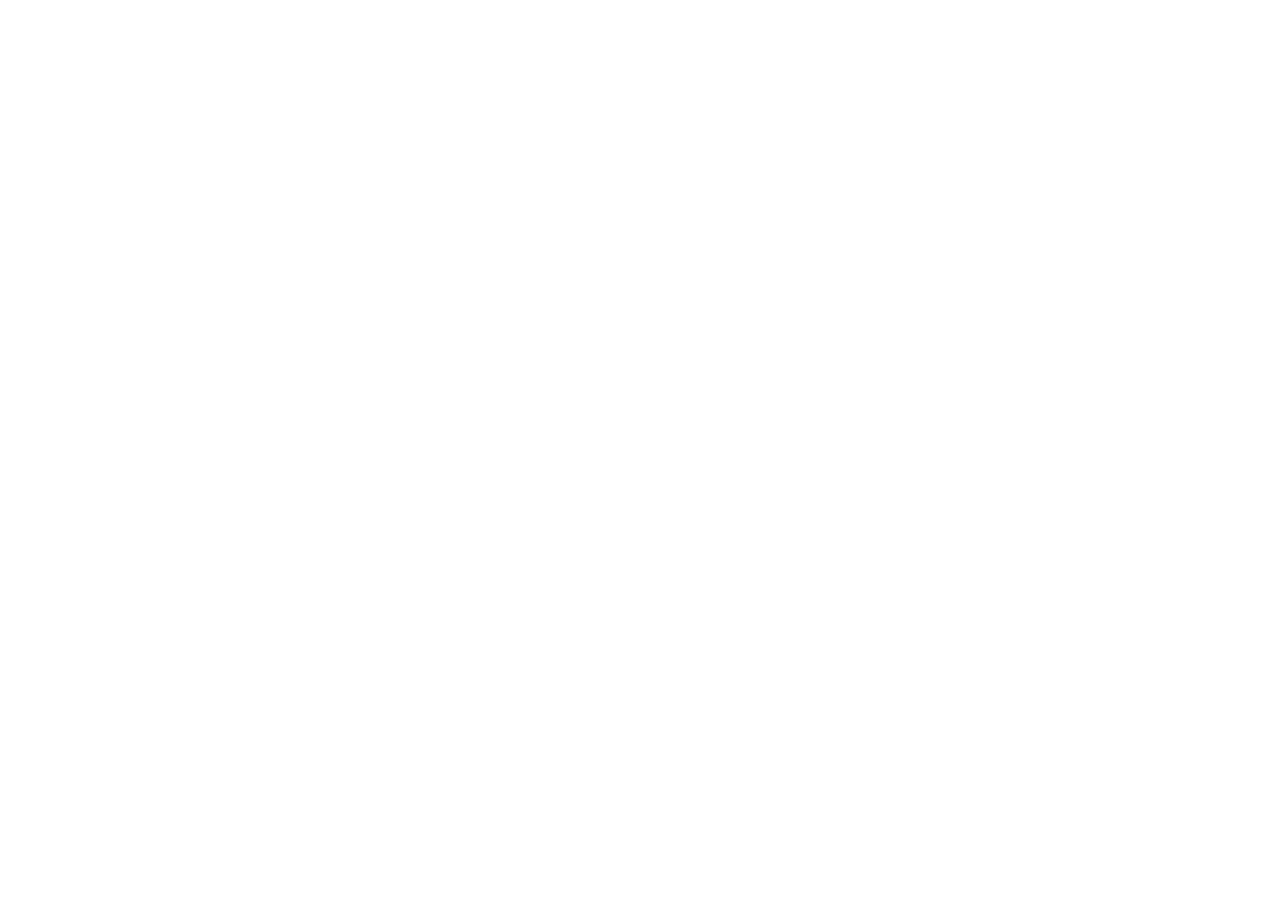
==== login.html @ f293b777 "init project" ====
<!DOCTYPE html>
<html lang="en">

<head>
    <meta charset="UTF-8">
    <meta name="viewport" content="width=device-width, initial-scale=1.0">
    <title>Document</title>
</head>

<body>

</body>

</html>
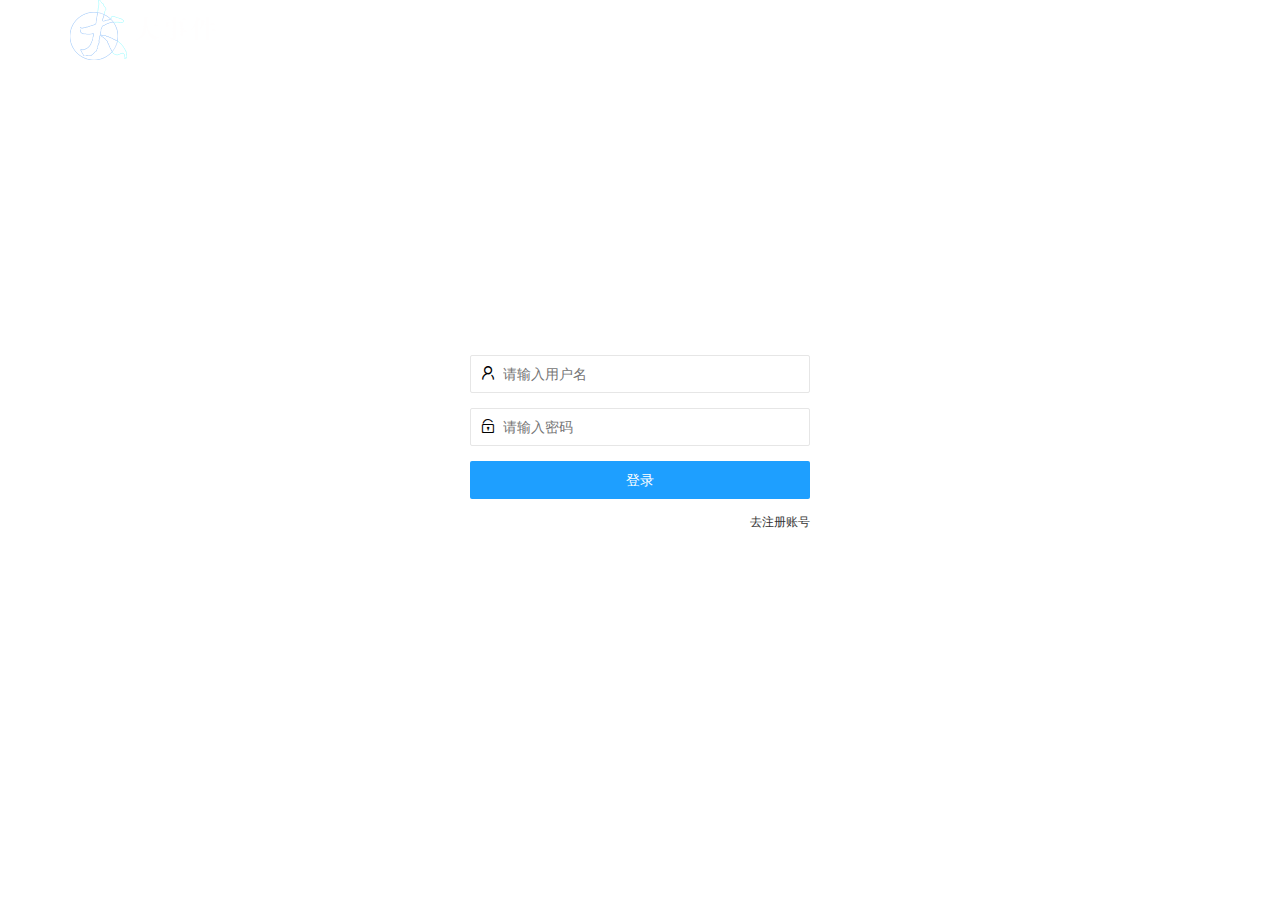
==== commit efbb33ac: "add files" ====
--- a/login.html
+++ b/login.html
@@ -4,11 +4,81 @@
 <head>
     <meta charset="UTF-8">
     <meta name="viewport" content="width=device-width, initial-scale=1.0">
-    <title>Document</title>
+    <title>大事件登陆注册</title>
+    <!-- 导入LayUI 的样式 -->
+    <link rel="stylesheet" href="assets/lib/layui/css/layui.css">
+    <!-- 导入自己的样式 -->
+    <link rel="stylesheet" href="assets/css/login.css">
 </head>
 
 <body>
-
+    <!-- 头部的logo区域 -->
+    <div class="layui-main">
+        <img src="./assets/images/logo.png">
+    </div>
+    <!-- 登录注册的区域 -->
+    <div class="loginAndRegBox">
+        <div class="title-box"></div>
+        <!-- 登陆的div -->
+        <div class="login-box">
+            <!-- 登陆的表单 -->
+            <form class="layui-form" action="">
+                <!-- 用户名 -->
+                <div class="layui-form-item">
+                    <i class="layui-icon layui-icon-username"></i>
+                    <input type="text" name="username" required lay-verify="required" placeholder="请输入用户名" autocomplete="off" class="layui-input">
+                </div>
+                <!-- 密码 -->
+                <div class="layui-form-item">
+                    <i class="layui-icon layui-icon-password"></i>
+                    <input type="password" name="password" required lay-verify="required|pwd" placeholder="请输入密码" autocomplete="off" class="layui-input">
+                </div>
+                <!-- 登录按钮 -->
+                <div class="layui-form-item">
+                    <!-- 注意：提交按钮和普通按钮的区别就是提交按钮多一个lay-submit属性 -->
+                    <button class="layui-btn layui-btn-fluid layui-btn-normal" lay-submit>登录</button>
+                </div>
+                <div class="layui-form-item links">
+                    <a href="javascript:;" id="link_reg">去注册账号</a>
+                </div>
+            </form>
+        </div>
+        <!-- 注册的div -->
+        <div class="reg-box">
+            <!-- 注册的表单 -->
+            <form class="layui-form" id="form_reg">
+                <!-- 用户名 -->
+                <div class="layui-form-item">
+                    <i class="layui-icon layui-icon-username"></i>
+                    <input type="text" name="username" required lay-verify="required" placeholder="请输入用户名" autocomplete="off" class="layui-input">
+                </div>
+                <!-- 密码 -->
+                <div class="layui-form-item">
+                    <i class="layui-icon layui-icon-password"></i>
+                    <input type="password" name="password" required lay-verify="required|pwd" placeholder="请输入密码" autocomplete="off" class="layui-input">
+                </div>
+                <!-- 确认密码 -->
+                <div class="layui-form-item">
+                    <i class="layui-icon layui-icon-password"></i>
+                    <input type="password" name="password" required lay-verify="required|pwd|repwd" placeholder="再次确认密码" autocomplete="off" class="layui-input">
+                </div>
+                <!-- 登录按钮 -->
+                <div class="layui-form-item">
+                    <!-- 注意：提交按钮和普通按钮的区别就是提交按钮多一个lay-submit属性 -->
+                    <button class="layui-btn layui-btn-fluid layui-btn-normal" lay-submit>注册</button>
+                </div>
+                <div class="layui-form-item links">
+                    <a href="javascript:;" id="link_login">去登录</a>
+                </div>
+            </form>
+        </div>
+    </div>
+    <!-- 导入LayUI的JS文件 -->
+    <script src="./assets/lib/layui/layui.all.js"></script>
+    <!-- 导入jquery -->
+    <script src="./assets/lib/jquery.js"></script>
+    <!-- 导入自己的js脚本 -->
+    <script src="./assets/js/login.js"></script>
 </body>
 
 </html>--- a/assets/lib/layui/css/layui.css
+++ b/assets/lib/layui/css/layui.css
@@ -0,0 +1,2 @@
+/** layui-v2.5.5 MIT License By https://www.layui.com */
+ .layui-inline,img{display:inline-block;vertical-align:middle}h1,h2,h3,h4,h5,h6{font-weight:400}.layui-edge,.layui-header,.layui-inline,.layui-main{position:relative}.layui-body,.layui-edge,.layui-elip{overflow:hidden}.layui-btn,.layui-edge,.layui-inline,img{vertical-align:middle}.layui-btn,.layui-disabled,.layui-icon,.layui-unselect{-moz-user-select:none;-webkit-user-select:none;-ms-user-select:none}.layui-elip,.layui-form-checkbox span,.layui-form-pane .layui-form-label{text-overflow:ellipsis;white-space:nowrap}.layui-breadcrumb,.layui-tree-btnGroup{visibility:hidden}blockquote,body,button,dd,div,dl,dt,form,h1,h2,h3,h4,h5,h6,input,li,ol,p,pre,td,textarea,th,ul{margin:0;padding:0;-webkit-tap-highlight-color:rgba(0,0,0,0)}a:active,a:hover{outline:0}img{border:none}li{list-style:none}table{border-collapse:collapse;border-spacing:0}h4,h5,h6{font-size:100%}button,input,optgroup,option,select,textarea{font-family:inherit;font-size:inherit;font-style:inherit;font-weight:inherit;outline:0}pre{white-space:pre-wrap;white-space:-moz-pre-wrap;white-space:-pre-wrap;white-space:-o-pre-wrap;word-wrap:break-word}body{line-height:24px;font:14px Helvetica Neue,Helvetica,PingFang SC,Tahoma,Arial,sans-serif}hr{height:1px;margin:10px 0;border:0;clear:both}a{color:#333;text-decoration:none}a:hover{color:#777}a cite{font-style:normal;*cursor:pointer}.layui-border-box,.layui-border-box *{box-sizing:border-box}.layui-box,.layui-box *{box-sizing:content-box}.layui-clear{clear:both;*zoom:1}.layui-clear:after{content:'\20';clear:both;*zoom:1;display:block;height:0}.layui-inline{*display:inline;*zoom:1}.layui-edge{display:inline-block;width:0;height:0;border-width:6px;border-style:dashed;border-color:transparent}.layui-edge-top{top:-4px;border-bottom-color:#999;border-bottom-style:solid}.layui-edge-right{border-left-color:#999;border-left-style:solid}.layui-edge-bottom{top:2px;border-top-color:#999;border-top-style:solid}.layui-edge-left{border-right-color:#999;border-right-style:solid}.layui-disabled,.layui-disabled:hover{color:#d2d2d2!important;cursor:not-allowed!important}.layui-circle{border-radius:100%}.layui-show{display:block!important}.layui-hide{display:none!important}@font-face{font-family:layui-icon;src:url(../font/iconfont.eot?v=250);src:url(../font/iconfont.eot?v=250#iefix) format('embedded-opentype'),url(../font/iconfont.woff2?v=250) format('woff2'),url(../font/iconfont.woff?v=250) format('woff'),url(../font/iconfont.ttf?v=250) format('truetype'),url(../font/iconfont.svg?v=250#layui-icon) format('svg')}.layui-icon{font-family:layui-icon!important;font-size:16px;font-style:normal;-webkit-font-smoothing:antialiased;-moz-osx-font-smoothing:grayscale}.layui-icon-reply-fill:before{content:"\e611"}.layui-icon-set-fill:before{content:"\e614"}.layui-icon-menu-fill:before{content:"\e60f"}.layui-icon-search:before{content:"\e615"}.layui-icon-share:before{content:"\e641"}.layui-icon-set-sm:before{content:"\e620"}.layui-icon-engine:before{content:"\e628"}.layui-icon-close:before{content:"\1006"}.layui-icon-close-fill:before{content:"\1007"}.layui-icon-chart-screen:before{content:"\e629"}.layui-icon-star:before{content:"\e600"}.layui-icon-circle-dot:before{content:"\e617"}.layui-icon-chat:before{content:"\e606"}.layui-icon-release:before{content:"\e609"}.layui-icon-list:before{content:"\e60a"}.layui-icon-chart:before{content:"\e62c"}.layui-icon-ok-circle:before{content:"\1005"}.layui-icon-layim-theme:before{content:"\e61b"}.layui-icon-table:before{content:"\e62d"}.layui-icon-right:before{content:"\e602"}.layui-icon-left:before{content:"\e603"}.layui-icon-cart-simple:before{content:"\e698"}.layui-icon-face-cry:before{content:"\e69c"}.layui-icon-face-smile:before{content:"\e6af"}.layui-icon-survey:before{content:"\e6b2"}.layui-icon-tree:before{content:"\e62e"}.layui-icon-upload-circle:before{content:"\e62f"}.layui-icon-add-circle:before{content:"\e61f"}.layui-icon-download-circle:before{content:"\e601"}.layui-icon-templeate-1:before{content:"\e630"}.layui-icon-util:before{content:"\e631"}.layui-icon-face-surprised:before{content:"\e664"}.layui-icon-edit:before{content:"\e642"}.layui-icon-speaker:before{content:"\e645"}.layui-icon-down:before{content:"\e61a"}.layui-icon-file:before{content:"\e621"}.layui-icon-layouts:before{content:"\e632"}.layui-icon-rate-half:before{content:"\e6c9"}.layui-icon-add-circle-fine:before{content:"\e608"}.layui-icon-prev-circle:before{content:"\e633"}.layui-icon-read:before{content:"\e705"}.layui-icon-404:before{content:"\e61c"}.layui-icon-carousel:before{content:"\e634"}.layui-icon-help:before{content:"\e607"}.layui-icon-code-circle:before{content:"\e635"}.layui-icon-water:before{content:"\e636"}.layui-icon-username:before{content:"\e66f"}.layui-icon-find-fill:before{content:"\e670"}.layui-icon-about:before{content:"\e60b"}.layui-icon-location:before{content:"\e715"}.layui-icon-up:before{content:"\e619"}.layui-icon-pause:before{content:"\e651"}.layui-icon-date:before{content:"\e637"}.layui-icon-layim-uploadfile:before{content:"\e61d"}.layui-icon-delete:before{content:"\e640"}.layui-icon-play:before{content:"\e652"}.layui-icon-top:before{content:"\e604"}.layui-icon-friends:before{content:"\e612"}.layui-icon-refresh-3:before{content:"\e9aa"}.layui-icon-ok:before{content:"\e605"}.layui-icon-layer:before{content:"\e638"}.layui-icon-face-smile-fine:before{content:"\e60c"}.layui-icon-dollar:before{content:"\e659"}.layui-icon-group:before{content:"\e613"}.layui-icon-layim-download:before{content:"\e61e"}.layui-icon-picture-fine:before{content:"\e60d"}.layui-icon-link:before{content:"\e64c"}.layui-icon-diamond:before{content:"\e735"}.layui-icon-log:before{content:"\e60e"}.layui-icon-rate-solid:before{content:"\e67a"}.layui-icon-fonts-del:before{content:"\e64f"}.layui-icon-unlink:before{content:"\e64d"}.layui-icon-fonts-clear:before{content:"\e639"}.layui-icon-triangle-r:before{content:"\e623"}.layui-icon-circle:before{content:"\e63f"}.layui-icon-radio:before{content:"\e643"}.layui-icon-align-center:before{content:"\e647"}.layui-icon-align-right:before{content:"\e648"}.layui-icon-align-left:before{content:"\e649"}.layui-icon-loading-1:before{content:"\e63e"}.layui-icon-return:before{content:"\e65c"}.layui-icon-fonts-strong:before{content:"\e62b"}.layui-icon-upload:before{content:"\e67c"}.layui-icon-dialogue:before{content:"\e63a"}.layui-icon-video:before{content:"\e6ed"}.layui-icon-headset:before{content:"\e6fc"}.layui-icon-cellphone-fine:before{content:"\e63b"}.layui-icon-add-1:before{content:"\e654"}.layui-icon-face-smile-b:before{content:"\e650"}.layui-icon-fonts-html:before{content:"\e64b"}.layui-icon-form:before{content:"\e63c"}.layui-icon-cart:before{content:"\e657"}.layui-icon-camera-fill:before{content:"\e65d"}.layui-icon-tabs:before{content:"\e62a"}.layui-icon-fonts-code:before{content:"\e64e"}.layui-icon-fire:before{content:"\e756"}.layui-icon-set:before{content:"\e716"}.layui-icon-fonts-u:before{content:"\e646"}.layui-icon-triangle-d:before{content:"\e625"}.layui-icon-tips:before{content:"\e702"}.layui-icon-picture:before{content:"\e64a"}.layui-icon-more-vertical:before{content:"\e671"}.layui-icon-flag:before{content:"\e66c"}.layui-icon-loading:before{content:"\e63d"}.layui-icon-fonts-i:before{content:"\e644"}.layui-icon-refresh-1:before{content:"\e666"}.layui-icon-rmb:before{content:"\e65e"}.layui-icon-home:before{content:"\e68e"}.layui-icon-user:before{content:"\e770"}.layui-icon-notice:before{content:"\e667"}.layui-icon-login-weibo:before{content:"\e675"}.layui-icon-voice:before{content:"\e688"}.layui-icon-upload-drag:before{content:"\e681"}.layui-icon-login-qq:before{content:"\e676"}.layui-icon-snowflake:before{content:"\e6b1"}.layui-icon-file-b:before{content:"\e655"}.layui-icon-template:before{content:"\e663"}.layui-icon-auz:before{content:"\e672"}.layui-icon-console:before{content:"\e665"}.layui-icon-app:before{content:"\e653"}.layui-icon-prev:before{content:"\e65a"}.layui-icon-website:before{content:"\e7ae"}.layui-icon-next:before{content:"\e65b"}.layui-icon-component:before{content:"\e857"}.layui-icon-more:before{content:"\e65f"}.layui-icon-login-wechat:before{content:"\e677"}.layui-icon-shrink-right:before{content:"\e668"}.layui-icon-spread-left:before{content:"\e66b"}.layui-icon-camera:before{content:"\e660"}.layui-icon-note:before{content:"\e66e"}.layui-icon-refresh:before{content:"\e669"}.layui-icon-female:before{content:"\e661"}.layui-icon-male:before{content:"\e662"}.layui-icon-password:before{content:"\e673"}.layui-icon-senior:before{content:"\e674"}.layui-icon-theme:before{content:"\e66a"}.layui-icon-tread:before{content:"\e6c5"}.layui-icon-praise:before{content:"\e6c6"}.layui-icon-star-fill:before{content:"\e658"}.layui-icon-rate:before{content:"\e67b"}.layui-icon-template-1:before{content:"\e656"}.layui-icon-vercode:before{content:"\e679"}.layui-icon-cellphone:before{content:"\e678"}.layui-icon-screen-full:before{content:"\e622"}.layui-icon-screen-restore:before{content:"\e758"}.layui-icon-cols:before{content:"\e610"}.layui-icon-export:before{content:"\e67d"}.layui-icon-print:before{content:"\e66d"}.layui-icon-slider:before{content:"\e714"}.layui-icon-addition:before{content:"\e624"}.layui-icon-subtraction:before{content:"\e67e"}.layui-icon-service:before{content:"\e626"}.layui-icon-transfer:before{content:"\e691"}.layui-main{width:1140px;margin:0 auto}.layui-header{z-index:1000;height:60px}.layui-header a:hover{transition:all .5s;-webkit-transition:all .5s}.layui-side{position:fixed;left:0;top:0;bottom:0;z-index:999;width:200px;overflow-x:hidden}.layui-side-scroll{position:relative;width:220px;height:100%;overflow-x:hidden}.layui-body{position:absolute;left:200px;right:0;top:0;bottom:0;z-index:998;width:auto;overflow-y:auto;box-sizing:border-box}.layui-layout-body{overflow:hidden}.layui-layout-admin .layui-header{background-color:#23262E}.layui-layout-admin .layui-side{top:60px;width:200px;overflow-x:hidden}.layui-layout-admin .layui-body{position:fixed;top:60px;bottom:44px}.layui-layout-admin .layui-main{width:auto;margin:0 15px}.layui-layout-admin .layui-footer{position:fixed;left:200px;right:0;bottom:0;height:44px;line-height:44px;padding:0 15px;background-color:#eee}.layui-layout-admin .layui-logo{position:absolute;left:0;top:0;width:200px;height:100%;line-height:60px;text-align:center;color:#009688;font-size:16px}.layui-layout-admin .layui-header .layui-nav{background:0 0}.layui-layout-left{position:absolute!important;left:200px;top:0}.layui-layout-right{position:absolute!important;right:0;top:0}.layui-container{position:relative;margin:0 auto;padding:0 15px;box-sizing:border-box}.layui-fluid{position:relative;margin:0 auto;padding:0 15px}.layui-row:after,.layui-row:before{content:'';display:block;clear:both}.layui-col-lg1,.layui-col-lg10,.layui-col-lg11,.layui-col-lg12,.layui-col-lg2,.layui-col-lg3,.layui-col-lg4,.layui-col-lg5,.layui-col-lg6,.layui-col-lg7,.layui-col-lg8,.layui-col-lg9,.layui-col-md1,.layui-col-md10,.layui-col-md11,.layui-col-md12,.layui-col-md2,.layui-col-md3,.layui-col-md4,.layui-col-md5,.layui-col-md6,.layui-col-md7,.layui-col-md8,.layui-col-md9,.layui-col-sm1,.layui-col-sm10,.layui-col-sm11,.layui-col-sm12,.layui-col-sm2,.layui-col-sm3,.layui-col-sm4,.layui-col-sm5,.layui-col-sm6,.layui-col-sm7,.layui-col-sm8,.layui-col-sm9,.layui-col-xs1,.layui-col-xs10,.layui-col-xs11,.layui-col-xs12,.layui-col-xs2,.layui-col-xs3,.layui-col-xs4,.layui-col-xs5,.layui-col-xs6,.layui-col-xs7,.layui-col-xs8,.layui-col-xs9{position:relative;display:block;box-sizing:border-box}.layui-col-xs1,.layui-col-xs10,.layui-col-xs11,.layui-col-xs12,.layui-col-xs2,.layui-col-xs3,.layui-col-xs4,.layui-col-xs5,.layui-col-xs6,.layui-col-xs7,.layui-col-xs8,.layui-col-xs9{float:left}.layui-col-xs1{width:8.33333333%}.layui-col-xs2{width:16.66666667%}.layui-col-xs3{width:25%}.layui-col-xs4{width:33.33333333%}.layui-col-xs5{width:41.66666667%}.layui-col-xs6{width:50%}.layui-col-xs7{width:58.33333333%}.layui-col-xs8{width:66.66666667%}.layui-col-xs9{width:75%}.layui-col-xs10{width:83.33333333%}.layui-col-xs11{width:91.66666667%}.layui-col-xs12{width:100%}.layui-col-xs-offset1{margin-left:8.33333333%}.layui-col-xs-offset2{margin-left:16.66666667%}.layui-col-xs-offset3{margin-left:25%}.layui-col-xs-offset4{margin-left:33.33333333%}.layui-col-xs-offset5{margin-left:41.66666667%}.layui-col-xs-offset6{margin-left:50%}.layui-col-xs-offset7{margin-left:58.33333333%}.layui-col-xs-offset8{margin-left:66.66666667%}.layui-col-xs-offset9{margin-left:75%}.layui-col-xs-offset10{margin-left:83.33333333%}.layui-col-xs-offset11{margin-left:91.66666667%}.layui-col-xs-offset12{margin-left:100%}@media screen and (max-width:768px){.layui-hide-xs{display:none!important}.layui-show-xs-block{display:block!important}.layui-show-xs-inline{display:inline!important}.layui-show-xs-inline-block{display:inline-block!important}}@media screen and (min-width:768px){.layui-container{width:750px}.layui-hide-sm{display:none!important}.layui-show-sm-block{display:block!important}.layui-show-sm-inline{display:inline!important}.layui-show-sm-inline-block{display:inline-block!important}.layui-col-sm1,.layui-col-sm10,.layui-col-sm11,.layui-col-sm12,.layui-col-sm2,.layui-col-sm3,.layui-col-sm4,.layui-col-sm5,.layui-col-sm6,.layui-col-sm7,.layui-col-sm8,.layui-col-sm9{float:left}.layui-col-sm1{width:8.33333333%}.layui-col-sm2{width:16.66666667%}.layui-col-sm3{width:25%}.layui-col-sm4{width:33.33333333%}.layui-col-sm5{width:41.66666667%}.layui-col-sm6{width:50%}.layui-col-sm7{width:58.33333333%}.layui-col-sm8{width:66.66666667%}.layui-col-sm9{width:75%}.layui-col-sm10{width:83.33333333%}.layui-col-sm11{width:91.66666667%}.layui-col-sm12{width:100%}.layui-col-sm-offset1{margin-left:8.33333333%}.layui-col-sm-offset2{margin-left:16.66666667%}.layui-col-sm-offset3{margin-left:25%}.layui-col-sm-offset4{margin-left:33.33333333%}.layui-col-sm-offset5{margin-left:41.66666667%}.layui-col-sm-offset6{margin-left:50%}.layui-col-sm-offset7{margin-left:58.33333333%}.layui-col-sm-offset8{margin-left:66.66666667%}.layui-col-sm-offset9{margin-left:75%}.layui-col-sm-offset10{margin-left:83.33333333%}.layui-col-sm-offset11{margin-left:91.66666667%}.layui-col-sm-offset12{margin-left:100%}}@media screen and (min-width:992px){.layui-container{width:970px}.layui-hide-md{display:none!important}.layui-show-md-block{display:block!important}.layui-show-md-inline{display:inline!important}.layui-show-md-inline-block{display:inline-block!important}.layui-col-md1,.layui-col-md10,.layui-col-md11,.layui-col-md12,.layui-col-md2,.layui-col-md3,.layui-col-md4,.layui-col-md5,.layui-col-md6,.layui-col-md7,.layui-col-md8,.layui-col-md9{float:left}.layui-col-md1{width:8.33333333%}.layui-col-md2{width:16.66666667%}.layui-col-md3{width:25%}.layui-col-md4{width:33.33333333%}.layui-col-md5{width:41.66666667%}.layui-col-md6{width:50%}.layui-col-md7{width:58.33333333%}.layui-col-md8{width:66.66666667%}.layui-col-md9{width:75%}.layui-col-md10{width:83.33333333%}.layui-col-md11{width:91.66666667%}.layui-col-md12{width:100%}.layui-col-md-offset1{margin-left:8.33333333%}.layui-col-md-offset2{margin-left:16.66666667%}.layui-col-md-offset3{margin-left:25%}.layui-col-md-offset4{margin-left:33.33333333%}.layui-col-md-offset5{margin-left:41.66666667%}.layui-col-md-offset6{margin-left:50%}.layui-col-md-offset7{margin-left:58.33333333%}.layui-col-md-offset8{margin-left:66.66666667%}.layui-col-md-offset9{margin-left:75%}.layui-col-md-offset10{margin-left:83.33333333%}.layui-col-md-offset11{margin-left:91.66666667%}.layui-col-md-offset12{margin-left:100%}}@media screen and (min-width:1200px){.layui-container{width:1170px}.layui-hide-lg{display:none!important}.layui-show-lg-block{display:block!important}.layui-show-lg-inline{display:inline!important}.layui-show-lg-inline-block{display:inline-block!important}.layui-col-lg1,.layui-col-lg10,.layui-col-lg11,.layui-col-lg12,.layui-col-lg2,.layui-col-lg3,.layui-col-lg4,.layui-col-lg5,.layui-col-lg6,.layui-col-lg7,.layui-col-lg8,.layui-col-lg9{float:left}.layui-col-lg1{width:8.33333333%}.layui-col-lg2{width:16.66666667%}.layui-col-lg3{width:25%}.layui-col-lg4{width:33.33333333%}.layui-col-lg5{width:41.66666667%}.layui-col-lg6{width:50%}.layui-col-lg7{width:58.33333333%}.layui-col-lg8{width:66.66666667%}.layui-col-lg9{width:75%}.layui-col-lg10{width:83.33333333%}.layui-col-lg11{width:91.66666667%}.layui-col-lg12{width:100%}.layui-col-lg-offset1{margin-left:8.33333333%}.layui-col-lg-offset2{margin-left:16.66666667%}.layui-col-lg-offset3{margin-left:25%}.layui-col-lg-offset4{margin-left:33.33333333%}.layui-col-lg-offset5{margin-left:41.66666667%}.layui-col-lg-offset6{margin-left:50%}.layui-col-lg-offset7{margin-left:58.33333333%}.layui-col-lg-offset8{margin-left:66.66666667%}.layui-col-lg-offset9{margin-left:75%}.layui-col-lg-offset10{margin-left:83.33333333%}.layui-col-lg-offset11{margin-left:91.66666667%}.layui-col-lg-offset12{margin-left:100%}}.layui-col-space1{margin:-.5px}.layui-col-space1>*{padding:.5px}.layui-col-space3{margin:-1.5px}.layui-col-space3>*{padding:1.5px}.layui-col-space5{margin:-2.5px}.layui-col-space5>*{padding:2.5px}.layui-col-space8{margin:-3.5px}.layui-col-space8>*{padding:3.5px}.layui-col-space10{margin:-5px}.layui-col-space10>*{padding:5px}.layui-col-space12{margin:-6px}.layui-col-space12>*{padding:6px}.layui-col-space15{margin:-7.5px}.layui-col-space15>*{padding:7.5px}.layui-col-space18{margin:-9px}.layui-col-space18>*{padding:9px}.layui-col-space20{margin:-10px}.layui-col-space20>*{padding:10px}.layui-col-space22{margin:-11px}.layui-col-space22>*{padding:11px}.layui-col-space25{margin:-12.5px}.layui-col-space25>*{padding:12.5px}.layui-col-space30{margin:-15px}.layui-col-space30>*{padding:15px}.layui-btn,.layui-input,.layui-select,.layui-textarea,.layui-upload-button{outline:0;-webkit-appearance:none;transition:all .3s;-webkit-transition:all .3s;box-sizing:border-box}.layui-elem-quote{margin-bottom:10px;padding:15px;line-height:22px;border-left:5px solid #009688;border-radius:0 2px 2px 0;background-color:#f2f2f2}.layui-quote-nm{border-style:solid;border-width:1px 1px 1px 5px;background:0 0}.layui-elem-field{margin-bottom:10px;padding:0;border-width:1px;border-style:solid}.layui-elem-field legend{margin-left:20px;padding:0 10px;font-size:20px;font-weight:300}.layui-field-title{margin:10px 0 20px;border-width:1px 0 0}.layui-field-box{padding:10px 15px}.layui-field-title .layui-field-box{padding:10px 0}.layui-progress{position:relative;height:6px;border-radius:20px;background-color:#e2e2e2}.layui-progress-bar{position:absolute;left:0;top:0;width:0;max-width:100%;height:6px;border-radius:20px;text-align:right;background-color:#5FB878;transition:all .3s;-webkit-transition:all .3s}.layui-progress-big,.layui-progress-big .layui-progress-bar{height:18px;line-height:18px}.layui-progress-text{position:relative;top:-20px;line-height:18px;font-size:12px;color:#666}.layui-progress-big .layui-progress-text{position:static;padding:0 10px;color:#fff}.layui-collapse{border-width:1px;border-style:solid;border-radius:2px}.layui-colla-content,.layui-colla-item{border-top-width:1px;border-top-style:solid}.layui-colla-item:first-child{border-top:none}.layui-colla-title{position:relative;height:42px;line-height:42px;padding:0 15px 0 35px;color:#333;background-color:#f2f2f2;cursor:pointer;font-size:14px;overflow:hidden}.layui-colla-content{display:none;padding:10px 15px;line-height:22px;color:#666}.layui-colla-icon{position:absolute;left:15px;top:0;font-size:14px}.layui-card{margin-bottom:15px;border-radius:2px;background-color:#fff;box-shadow:0 1px 2px 0 rgba(0,0,0,.05)}.layui-card:last-child{margin-bottom:0}.layui-card-header{position:relative;height:42px;line-height:42px;padding:0 15px;border-bottom:1px solid #f6f6f6;color:#333;border-radius:2px 2px 0 0;font-size:14px}.layui-bg-black,.layui-bg-blue,.layui-bg-cyan,.layui-bg-green,.layui-bg-orange,.layui-bg-red{color:#fff!important}.layui-card-body{position:relative;padding:10px 15px;line-height:24px}.layui-card-body[pad15]{padding:15px}.layui-card-body[pad20]{padding:20px}.layui-card-body .layui-table{margin:5px 0}.layui-card .layui-tab{margin:0}.layui-panel-window{position:relative;padding:15px;border-radius:0;border-top:5px solid #E6E6E6;background-color:#fff}.layui-auxiliar-moving{position:fixed;left:0;right:0;top:0;bottom:0;width:100%;height:100%;background:0 0;z-index:9999999999}.layui-form-label,.layui-form-mid,.layui-form-select,.layui-input-block,.layui-input-inline,.layui-textarea{position:relative}.layui-bg-red{background-color:#FF5722!important}.layui-bg-orange{background-color:#FFB800!important}.layui-bg-green{background-color:#009688!important}.layui-bg-cyan{background-color:#2F4056!important}.layui-bg-blue{background-color:#1E9FFF!important}.layui-bg-black{background-color:#393D49!important}.layui-bg-gray{background-color:#eee!important;color:#666!important}.layui-badge-rim,.layui-colla-content,.layui-colla-item,.layui-collapse,.layui-elem-field,.layui-form-pane .layui-form-item[pane],.layui-form-pane .layui-form-label,.layui-input,.layui-layedit,.layui-layedit-tool,.layui-quote-nm,.layui-select,.layui-tab-bar,.layui-tab-card,.layui-tab-title,.layui-tab-title .layui-this:after,.layui-textarea{border-color:#e6e6e6}.layui-timeline-item:before,hr{background-color:#e6e6e6}.layui-text{line-height:22px;font-size:14px;color:#666}.layui-text h1,.layui-text h2,.layui-text h3{font-weight:500;color:#333}.layui-text h1{font-size:30px}.layui-text h2{font-size:24px}.layui-text h3{font-size:18px}.layui-text a:not(.layui-btn){color:#01AAED}.layui-text a:not(.layui-btn):hover{text-decoration:underline}.layui-text ul{padding:5px 0 5px 15px}.layui-text ul li{margin-top:5px;list-style-type:disc}.layui-text em,.layui-word-aux{color:#999!important;padding:0 5px!important}.layui-btn{display:inline-block;height:38px;line-height:38px;padding:0 18px;background-color:#009688;color:#fff;white-space:nowrap;text-align:center;font-size:14px;border:none;border-radius:2px;cursor:pointer}.layui-btn:hover{opacity:.8;filter:alpha(opacity=80);color:#fff}.layui-btn:active{opacity:1;filter:alpha(opacity=100)}.layui-btn+.layui-btn{margin-left:10px}.layui-btn-container{font-size:0}.layui-btn-container .layui-btn{margin-right:10px;margin-bottom:10px}.layui-btn-container .layui-btn+.layui-btn{margin-left:0}.layui-table .layui-btn-container .layui-btn{margin-bottom:9px}.layui-btn-radius{border-radius:100px}.layui-btn .layui-icon{margin-right:3px;font-size:18px;vertical-align:bottom;vertical-align:middle\9}.layui-btn-primary{border:1px solid #C9C9C9;background-color:#fff;color:#555}.layui-btn-primary:hover{border-color:#009688;color:#333}.layui-btn-normal{background-color:#1E9FFF}.layui-btn-warm{background-color:#FFB800}.layui-btn-danger{background-color:#FF5722}.layui-btn-checked{background-color:#5FB878}.layui-btn-disabled,.layui-btn-disabled:active,.layui-btn-disabled:hover{border:1px solid #e6e6e6;background-color:#FBFBFB;color:#C9C9C9;cursor:not-allowed;opacity:1}.layui-btn-lg{height:44px;line-height:44px;padding:0 25px;font-size:16px}.layui-btn-sm{height:30px;line-height:30px;padding:0 10px;font-size:12px}.layui-btn-sm i{font-size:16px!important}.layui-btn-xs{height:22px;line-height:22px;padding:0 5px;font-size:12px}.layui-btn-xs i{font-size:14px!important}.layui-btn-group{display:inline-block;vertical-align:middle;font-size:0}.layui-btn-group .layui-btn{margin-left:0!important;margin-right:0!important;border-left:1px solid rgba(255,255,255,.5);border-radius:0}.layui-btn-group .layui-btn-primary{border-left:none}.layui-btn-group .layui-btn-primary:hover{border-color:#C9C9C9;color:#009688}.layui-btn-group .layui-btn:first-child{border-left:none;border-radius:2px 0 0 2px}.layui-btn-group .layui-btn-primary:first-child{border-left:1px solid #c9c9c9}.layui-btn-group .layui-btn:last-child{border-radius:0 2px 2px 0}.layui-btn-group .layui-btn+.layui-btn{margin-left:0}.layui-btn-group+.layui-btn-group{margin-left:10px}.layui-btn-fluid{width:100%}.layui-input,.layui-select,.layui-textarea{height:38px;line-height:1.3;line-height:38px\9;border-width:1px;border-style:solid;background-color:#fff;border-radius:2px}.layui-input::-webkit-input-placeholder,.layui-select::-webkit-input-placeholder,.layui-textarea::-webkit-input-placeholder{line-height:1.3}.layui-input,.layui-textarea{display:block;width:100%;padding-left:10px}.layui-input:hover,.layui-textarea:hover{border-color:#D2D2D2!important}.layui-input:focus,.layui-textarea:focus{border-color:#C9C9C9!important}.layui-textarea{min-height:100px;height:auto;line-height:20px;padding:6px 10px;resize:vertical}.layui-select{padding:0 10px}.layui-form input[type=checkbox],.layui-form input[type=radio],.layui-form select{display:none}.layui-form [lay-ignore]{display:initial}.layui-form-item{margin-bottom:15px;clear:both;*zoom:1}.layui-form-item:after{content:'\20';clear:both;*zoom:1;display:block;height:0}.layui-form-label{float:left;display:block;padding:9px 15px;width:80px;font-weight:400;line-height:20px;text-align:right}.layui-form-label-col{display:block;float:none;padding:9px 0;line-height:20px;text-align:left}.layui-form-item .layui-inline{margin-bottom:5px;margin-right:10px}.layui-input-block{margin-left:110px;min-height:36px}.layui-input-inline{display:inline-block;vertical-align:middle}.layui-form-item .layui-input-inline{float:left;width:190px;margin-right:10px}.layui-form-text .layui-input-inline{width:auto}.layui-form-mid{float:left;display:block;padding:9px 0!important;line-height:20px;margin-right:10px}.layui-form-danger+.layui-form-select .layui-input,.layui-form-danger:focus{border-color:#FF5722!important}.layui-form-select .layui-input{padding-right:30px;cursor:pointer}.layui-form-select .layui-edge{position:absolute;right:10px;top:50%;margin-top:-3px;cursor:pointer;border-width:6px;border-top-color:#c2c2c2;border-top-style:solid;transition:all .3s;-webkit-transition:all .3s}.layui-form-select dl{display:none;position:absolute;left:0;top:42px;padding:5px 0;z-index:899;min-width:100%;border:1px solid #d2d2d2;max-height:300px;overflow-y:auto;background-color:#fff;border-radius:2px;box-shadow:0 2px 4px rgba(0,0,0,.12);box-sizing:border-box}.layui-form-select dl dd,.layui-form-select dl dt{padding:0 10px;line-height:36px;white-space:nowrap;overflow:hidden;text-overflow:ellipsis}.layui-form-select dl dt{font-size:12px;color:#999}.layui-form-select dl dd{cursor:pointer}.layui-form-select dl dd:hover{background-color:#f2f2f2;-webkit-transition:.5s all;transition:.5s all}.layui-form-select .layui-select-group dd{padding-left:20px}.layui-form-select dl dd.layui-select-tips{padding-left:10px!important;color:#999}.layui-form-select dl dd.layui-this{background-color:#5FB878;color:#fff}.layui-form-checkbox,.layui-form-select dl dd.layui-disabled{background-color:#fff}.layui-form-selected dl{display:block}.layui-form-checkbox,.layui-form-checkbox *,.layui-form-switch{display:inline-block;vertical-align:middle}.layui-form-selected .layui-edge{margin-top:-9px;-webkit-transform:rotate(180deg);transform:rotate(180deg);margin-top:-3px\9}:root .layui-form-selected .layui-edge{margin-top:-9px\0/IE9}.layui-form-selectup dl{top:auto;bottom:42px}.layui-select-none{margin:5px 0;text-align:center;color:#999}.layui-select-disabled .layui-disabled{border-color:#eee!important}.layui-select-disabled .layui-edge{border-top-color:#d2d2d2}.layui-form-checkbox{position:relative;height:30px;line-height:30px;margin-right:10px;padding-right:30px;cursor:pointer;font-size:0;-webkit-transition:.1s linear;transition:.1s linear;box-sizing:border-box}.layui-form-checkbox span{padding:0 10px;height:100%;font-size:14px;border-radius:2px 0 0 2px;background-color:#d2d2d2;color:#fff;overflow:hidden}.layui-form-checkbox:hover span{background-color:#c2c2c2}.layui-form-checkbox i{position:absolute;right:0;top:0;width:30px;height:28px;border:1px solid #d2d2d2;border-left:none;border-radius:0 2px 2px 0;color:#fff;font-size:20px;text-align:center}.layui-form-checkbox:hover i{border-color:#c2c2c2;color:#c2c2c2}.layui-form-checked,.layui-form-checked:hover{border-color:#5FB878}.layui-form-checked span,.layui-form-checked:hover span{background-color:#5FB878}.layui-form-checked i,.layui-form-checked:hover i{color:#5FB878}.layui-form-item .layui-form-checkbox{margin-top:4px}.layui-form-checkbox[lay-skin=primary]{height:auto!important;line-height:normal!important;min-width:18px;min-height:18px;border:none!important;margin-right:0;padding-left:28px;padding-right:0;background:0 0}.layui-form-checkbox[lay-skin=primary] span{padding-left:0;padding-right:15px;line-height:18px;background:0 0;color:#666}.layui-form-checkbox[lay-skin=primary] i{right:auto;left:0;width:16px;height:16px;line-height:16px;border:1px solid #d2d2d2;font-size:12px;border-radius:2px;background-color:#fff;-webkit-transition:.1s linear;transition:.1s linear}.layui-form-checkbox[lay-skin=primary]:hover i{border-color:#5FB878;color:#fff}.layui-form-checked[lay-skin=primary] i{border-color:#5FB878!important;background-color:#5FB878;color:#fff}.layui-checkbox-disbaled[lay-skin=primary] span{background:0 0!important;color:#c2c2c2}.layui-checkbox-disbaled[lay-skin=primary]:hover i{border-color:#d2d2d2}.layui-form-item .layui-form-checkbox[lay-skin=primary]{margin-top:10px}.layui-form-switch{position:relative;height:22px;line-height:22px;min-width:35px;padding:0 5px;margin-top:8px;border:1px solid #d2d2d2;border-radius:20px;cursor:pointer;background-color:#fff;-webkit-transition:.1s linear;transition:.1s linear}.layui-form-switch i{position:absolute;left:5px;top:3px;width:16px;height:16px;border-radius:20px;background-color:#d2d2d2;-webkit-transition:.1s linear;transition:.1s linear}.layui-form-switch em{position:relative;top:0;width:25px;margin-left:21px;padding:0!important;text-align:center!important;color:#999!important;font-style:normal!important;font-size:12px}.layui-form-onswitch{border-color:#5FB878;background-color:#5FB878}.layui-checkbox-disbaled,.layui-checkbox-disbaled i{border-color:#e2e2e2!important}.layui-form-onswitch i{left:100%;margin-left:-21px;background-color:#fff}.layui-form-onswitch em{margin-left:5px;margin-right:21px;color:#fff!important}.layui-checkbox-disbaled span{background-color:#e2e2e2!important}.layui-checkbox-disbaled:hover i{color:#fff!important}[lay-radio]{display:none}.layui-form-radio,.layui-form-radio *{display:inline-block;vertical-align:middle}.layui-form-radio{line-height:28px;margin:6px 10px 0 0;padding-right:10px;cursor:pointer;font-size:0}.layui-form-radio *{font-size:14px}.layui-form-radio>i{margin-right:8px;font-size:22px;color:#c2c2c2}.layui-form-radio>i:hover,.layui-form-radioed>i{color:#5FB878}.layui-radio-disbaled>i{color:#e2e2e2!important}.layui-form-pane .layui-form-label{width:110px;padding:8px 15px;height:38px;line-height:20px;border-width:1px;border-style:solid;border-radius:2px 0 0 2px;text-align:center;background-color:#FBFBFB;overflow:hidden;box-sizing:border-box}.layui-form-pane .layui-input-inline{margin-left:-1px}.layui-form-pane .layui-input-block{margin-left:110px;left:-1px}.layui-form-pane .layui-input{border-radius:0 2px 2px 0}.layui-form-pane .layui-form-text .layui-form-label{float:none;width:100%;border-radius:2px;box-sizing:border-box;text-align:left}.layui-form-pane .layui-form-text .layui-input-inline{display:block;margin:0;top:-1px;clear:both}.layui-form-pane .layui-form-text .layui-input-block{margin:0;left:0;top:-1px}.layui-form-pane .layui-form-text .layui-textarea{min-height:100px;border-radius:0 0 2px 2px}.layui-form-pane .layui-form-checkbox{margin:4px 0 4px 10px}.layui-form-pane .layui-form-radio,.layui-form-pane .layui-form-switch{margin-top:6px;margin-left:10px}.layui-form-pane .layui-form-item[pane]{position:relative;border-width:1px;border-style:solid}.layui-form-pane .layui-form-item[pane] .layui-form-label{position:absolute;left:0;top:0;height:100%;border-width:0 1px 0 0}.layui-form-pane .layui-form-item[pane] .layui-input-inline{margin-left:110px}@media screen and (max-width:450px){.layui-form-item .layui-form-label{text-overflow:ellipsis;overflow:hidden;white-space:nowrap}.layui-form-item .layui-inline{display:block;margin-right:0;margin-bottom:20px;clear:both}.layui-form-item .layui-inline:after{content:'\20';clear:both;display:block;height:0}.layui-form-item .layui-input-inline{display:block;float:none;left:-3px;width:auto;margin:0 0 10px 112px}.layui-form-item .layui-input-inline+.layui-form-mid{margin-left:110px;top:-5px;padding:0}.layui-form-item .layui-form-checkbox{margin-right:5px;margin-bottom:5px}}.layui-layedit{border-width:1px;border-style:solid;border-radius:2px}.layui-layedit-tool{padding:3px 5px;border-bottom-width:1px;border-bottom-style:solid;font-size:0}.layedit-tool-fixed{position:fixed;top:0;border-top:1px solid #e2e2e2}.layui-layedit-tool .layedit-tool-mid,.layui-layedit-tool .layui-icon{display:inline-block;vertical-align:middle;text-align:center;font-size:14px}.layui-layedit-tool .layui-icon{position:relative;width:32px;height:30px;line-height:30px;margin:3px 5px;color:#777;cursor:pointer;border-radius:2px}.layui-layedit-tool .layui-icon:hover{color:#393D49}.layui-layedit-tool .layui-icon:active{color:#000}.layui-layedit-tool .layedit-tool-active{background-color:#e2e2e2;color:#000}.layui-layedit-tool .layui-disabled,.layui-layedit-tool .layui-disabled:hover{color:#d2d2d2;cursor:not-allowed}.layui-layedit-tool .layedit-tool-mid{width:1px;height:18px;margin:0 10px;background-color:#d2d2d2}.layedit-tool-html{width:50px!important;font-size:30px!important}.layedit-tool-b,.layedit-tool-code,.layedit-tool-help{font-size:16px!important}.layedit-tool-d,.layedit-tool-face,.layedit-tool-image,.layedit-tool-unlink{font-size:18px!important}.layedit-tool-image input{position:absolute;font-size:0;left:0;top:0;width:100%;height:100%;opacity:.01;filter:Alpha(opacity=1);cursor:pointer}.layui-layedit-iframe iframe{display:block;width:100%}#LAY_layedit_code{overflow:hidden}.layui-laypage{display:inline-block;*display:inline;*zoom:1;vertical-align:middle;margin:10px 0;font-size:0}.layui-laypage>a:first-child,.layui-laypage>a:first-child em{border-radius:2px 0 0 2px}.layui-laypage>a:last-child,.layui-laypage>a:last-child em{border-radius:0 2px 2px 0}.layui-laypage>:first-child{margin-left:0!important}.layui-laypage>:last-child{margin-right:0!important}.layui-laypage a,.layui-laypage button,.layui-laypage input,.layui-laypage select,.layui-laypage span{border:1px solid #e2e2e2}.layui-laypage a,.layui-laypage span{display:inline-block;*display:inline;*zoom:1;vertical-align:middle;padding:0 15px;height:28px;line-height:28px;margin:0 -1px 5px 0;background-color:#fff;color:#333;font-size:12px}.layui-flow-more a *,.layui-laypage input,.layui-table-view select[lay-ignore]{display:inline-block}.layui-laypage a:hover{color:#009688}.layui-laypage em{font-style:normal}.layui-laypage .layui-laypage-spr{color:#999;font-weight:700}.layui-laypage a{text-decoration:none}.layui-laypage .layui-laypage-curr{position:relative}.layui-laypage .layui-laypage-curr em{position:relative;color:#fff}.layui-laypage .layui-laypage-curr .layui-laypage-em{position:absolute;left:-1px;top:-1px;padding:1px;width:100%;height:100%;background-color:#009688}.layui-laypage-em{border-radius:2px}.layui-laypage-next em,.layui-laypage-prev em{font-family:Sim sun;font-size:16px}.layui-laypage .layui-laypage-count,.layui-laypage .layui-laypage-limits,.layui-laypage .layui-laypage-refresh,.layui-laypage .layui-laypage-skip{margin-left:10px;margin-right:10px;padding:0;border:none}.layui-laypage .layui-laypage-limits,.layui-laypage .layui-laypage-refresh{vertical-align:top}.layui-laypage .layui-laypage-refresh i{font-size:18px;cursor:pointer}.layui-laypage select{height:22px;padding:3px;border-radius:2px;cursor:pointer}.layui-laypage .layui-laypage-skip{height:30px;line-height:30px;color:#999}.layui-laypage button,.layui-laypage input{height:30px;line-height:30px;border-radius:2px;vertical-align:top;background-color:#fff;box-sizing:border-box}.layui-laypage input{width:40px;margin:0 10px;padding:0 3px;text-align:center}.layui-laypage input:focus,.layui-laypage select:focus{border-color:#009688!important}.layui-laypage button{margin-left:10px;padding:0 10px;cursor:pointer}.layui-table,.layui-table-view{margin:10px 0}.layui-flow-more{margin:10px 0;text-align:center;color:#999;font-size:14px}.layui-flow-more a{height:32px;line-height:32px}.layui-flow-more a *{vertical-align:top}.layui-flow-more a cite{padding:0 20px;border-radius:3px;background-color:#eee;color:#333;font-style:normal}.layui-flow-more a cite:hover{opacity:.8}.layui-flow-more a i{font-size:30px;color:#737383}.layui-table{width:100%;background-color:#fff;color:#666}.layui-table tr{transition:all .3s;-webkit-transition:all .3s}.layui-table th{text-align:left;font-weight:400}.layui-table tbody tr:hover,.layui-table thead tr,.layui-table-click,.layui-table-header,.layui-table-hover,.layui-table-mend,.layui-table-patch,.layui-table-tool,.layui-table-total,.layui-table-total tr,.layui-table[lay-even] tr:nth-child(even){background-color:#f2f2f2}.layui-table td,.layui-table th,.layui-table-col-set,.layui-table-fixed-r,.layui-table-grid-down,.layui-table-header,.layui-table-page,.layui-table-tips-main,.layui-table-tool,.layui-table-total,.layui-table-view,.layui-table[lay-skin=line],.layui-table[lay-skin=row]{border-width:1px;border-style:solid;border-color:#e6e6e6}.layui-table td,.layui-table th{position:relative;padding:9px 15px;min-height:20px;line-height:20px;font-size:14px}.layui-table[lay-skin=line] td,.layui-table[lay-skin=line] th{border-width:0 0 1px}.layui-table[lay-skin=row] td,.layui-table[lay-skin=row] th{border-width:0 1px 0 0}.layui-table[lay-skin=nob] td,.layui-table[lay-skin=nob] th{border:none}.layui-table img{max-width:100px}.layui-table[lay-size=lg] td,.layui-table[lay-size=lg] th{padding:15px 30px}.layui-table-view .layui-table[lay-size=lg] .layui-table-cell{height:40px;line-height:40px}.layui-table[lay-size=sm] td,.layui-table[lay-size=sm] th{font-size:12px;padding:5px 10px}.layui-table-view .layui-table[lay-size=sm] .layui-table-cell{height:20px;line-height:20px}.layui-table[lay-data]{display:none}.layui-table-box{position:relative;overflow:hidden}.layui-table-view .layui-table{position:relative;width:auto;margin:0}.layui-table-view .layui-table[lay-skin=line]{border-width:0 1px 0 0}.layui-table-view .layui-table[lay-skin=row]{border-width:0 0 1px}.layui-table-view .layui-table td,.layui-table-view .layui-table th{padding:5px 0;border-top:none;border-left:none}.layui-table-view .layui-table th.layui-unselect .layui-table-cell span{cursor:pointer}.layui-table-view .layui-table td{cursor:default}.layui-table-view .layui-table td[data-edit=text]{cursor:text}.layui-table-view .layui-form-checkbox[lay-skin=primary] i{width:18px;height:18px}.layui-table-view .layui-form-radio{line-height:0;padding:0}.layui-table-view .layui-form-radio>i{margin:0;font-size:20px}.layui-table-init{position:absolute;left:0;top:0;width:100%;height:100%;text-align:center;z-index:110}.layui-table-init .layui-icon{position:absolute;left:50%;top:50%;margin:-15px 0 0 -15px;font-size:30px;color:#c2c2c2}.layui-table-header{border-width:0 0 1px;overflow:hidden}.layui-table-header .layui-table{margin-bottom:-1px}.layui-table-tool .layui-inline[lay-event]{position:relative;width:26px;height:26px;padding:5px;line-height:16px;margin-right:10px;text-align:center;color:#333;border:1px solid #ccc;cursor:pointer;-webkit-transition:.5s all;transition:.5s all}.layui-table-tool .layui-inline[lay-event]:hover{border:1px solid #999}.layui-table-tool-temp{padding-right:120px}.layui-table-tool-self{position:absolute;right:17px;top:10px}.layui-table-tool .layui-table-tool-self .layui-inline[lay-event]{margin:0 0 0 10px}.layui-table-tool-panel{position:absolute;top:29px;left:-1px;padding:5px 0;min-width:150px;min-height:40px;border:1px solid #d2d2d2;text-align:left;overflow-y:auto;background-color:#fff;box-shadow:0 2px 4px rgba(0,0,0,.12)}.layui-table-cell,.layui-table-tool-panel li{overflow:hidden;text-overflow:ellipsis;white-space:nowrap}.layui-table-tool-panel li{padding:0 10px;line-height:30px;-webkit-transition:.5s all;transition:.5s all}.layui-table-tool-panel li .layui-form-checkbox[lay-skin=primary]{width:100%;padding-left:28px}.layui-table-tool-panel li:hover{background-color:#f2f2f2}.layui-table-tool-panel li .layui-form-checkbox[lay-skin=primary] i{position:absolute;left:0;top:0}.layui-table-tool-panel li .layui-form-checkbox[lay-skin=primary] span{padding:0}.layui-table-tool .layui-table-tool-self .layui-table-tool-panel{left:auto;right:-1px}.layui-table-col-set{position:absolute;right:0;top:0;width:20px;height:100%;border-width:0 0 0 1px;background-color:#fff}.layui-table-sort{width:10px;height:20px;margin-left:5px;cursor:pointer!important}.layui-table-sort .layui-edge{position:absolute;left:5px;border-width:5px}.layui-table-sort .layui-table-sort-asc{top:3px;border-top:none;border-bottom-style:solid;border-bottom-color:#b2b2b2}.layui-table-sort .layui-table-sort-asc:hover{border-bottom-color:#666}.layui-table-sort .layui-table-sort-desc{bottom:5px;border-bottom:none;border-top-style:solid;border-top-color:#b2b2b2}.layui-table-sort .layui-table-sort-desc:hover{border-top-color:#666}.layui-table-sort[lay-sort=asc] .layui-table-sort-asc{border-bottom-color:#000}.layui-table-sort[lay-sort=desc] .layui-table-sort-desc{border-top-color:#000}.layui-table-cell{height:28px;line-height:28px;padding:0 15px;position:relative;box-sizing:border-box}.layui-table-cell .layui-form-checkbox[lay-skin=primary]{top:-1px;padding:0}.layui-table-cell .layui-table-link{color:#01AAED}.laytable-cell-checkbox,.laytable-cell-numbers,.laytable-cell-radio,.laytable-cell-space{padding:0;text-align:center}.layui-table-body{position:relative;overflow:auto;margin-right:-1px;margin-bottom:-1px}.layui-table-body .layui-none{line-height:26px;padding:15px;text-align:center;color:#999}.layui-table-fixed{position:absolute;left:0;top:0;z-index:101}.layui-table-fixed .layui-table-body{overflow:hidden}.layui-table-fixed-l{box-shadow:0 -1px 8px rgba(0,0,0,.08)}.layui-table-fixed-r{left:auto;right:-1px;border-width:0 0 0 1px;box-shadow:-1px 0 8px rgba(0,0,0,.08)}.layui-table-fixed-r .layui-table-header{position:relative;overflow:visible}.layui-table-mend{position:absolute;right:-49px;top:0;height:100%;width:50px}.layui-table-tool{position:relative;z-index:890;width:100%;min-height:50px;line-height:30px;padding:10px 15px;border-width:0 0 1px}.layui-table-tool .layui-btn-container{margin-bottom:-10px}.layui-table-page,.layui-table-total{border-width:1px 0 0;margin-bottom:-1px;overflow:hidden}.layui-table-page{position:relative;width:100%;padding:7px 7px 0;height:41px;font-size:12px;white-space:nowrap}.layui-table-page>div{height:26px}.layui-table-page .layui-laypage{margin:0}.layui-table-page .layui-laypage a,.layui-table-page .layui-laypage span{height:26px;line-height:26px;margin-bottom:10px;border:none;background:0 0}.layui-table-page .layui-laypage a,.layui-table-page .layui-laypage span.layui-laypage-curr{padding:0 12px}.layui-table-page .layui-laypage span{margin-left:0;padding:0}.layui-table-page .layui-laypage .layui-laypage-prev{margin-left:-7px!important}.layui-table-page .layui-laypage .layui-laypage-curr .layui-laypage-em{left:0;top:0;padding:0}.layui-table-page .layui-laypage button,.layui-table-page .layui-laypage input{height:26px;line-height:26px}.layui-table-page .layui-laypage input{width:40px}.layui-table-page .layui-laypage button{padding:0 10px}.layui-table-page select{height:18px}.layui-table-patch .layui-table-cell{padding:0;width:30px}.layui-table-edit{position:absolute;left:0;top:0;width:100%;height:100%;padding:0 14px 1px;border-radius:0;box-shadow:1px 1px 20px rgba(0,0,0,.15)}.layui-table-edit:focus{border-color:#5FB878!important}select.layui-table-edit{padding:0 0 0 10px;border-color:#C9C9C9}.layui-table-view .layui-form-checkbox,.layui-table-view .layui-form-radio,.layui-table-view .layui-form-switch{top:0;margin:0;box-sizing:content-box}.layui-table-view .layui-form-checkbox{top:-1px;height:26px;line-height:26px}.layui-table-view .layui-form-checkbox i{height:26px}.layui-table-grid .layui-table-cell{overflow:visible}.layui-table-grid-down{position:absolute;top:0;right:0;width:26px;height:100%;padding:5px 0;border-width:0 0 0 1px;text-align:center;background-color:#fff;color:#999;cursor:pointer}.layui-table-grid-down .layui-icon{position:absolute;top:50%;left:50%;margin:-8px 0 0 -8px}.layui-table-grid-down:hover{background-color:#fbfbfb}body .layui-table-tips .layui-layer-content{background:0 0;padding:0;box-shadow:0 1px 6px rgba(0,0,0,.12)}.layui-table-tips-main{margin:-44px 0 0 -1px;max-height:150px;padding:8px 15px;font-size:14px;overflow-y:scroll;background-color:#fff;color:#666}.layui-table-tips-c{position:absolute;right:-3px;top:-13px;width:20px;height:20px;padding:3px;cursor:pointer;background-color:#666;border-radius:50%;color:#fff}.layui-table-tips-c:hover{background-color:#777}.layui-table-tips-c:before{position:relative;right:-2px}.layui-upload-file{display:none!important;opacity:.01;filter:Alpha(opacity=1)}.layui-upload-drag,.layui-upload-form,.layui-upload-wrap{display:inline-block}.layui-upload-list{margin:10px 0}.layui-upload-choose{padding:0 10px;color:#999}.layui-upload-drag{position:relative;padding:30px;border:1px dashed #e2e2e2;background-color:#fff;text-align:center;cursor:pointer;color:#999}.layui-upload-drag .layui-icon{font-size:50px;color:#009688}.layui-upload-drag[lay-over]{border-color:#009688}.layui-upload-iframe{position:absolute;width:0;height:0;border:0;visibility:hidden}.layui-upload-wrap{position:relative;vertical-align:middle}.layui-upload-wrap .layui-upload-file{display:block!important;position:absolute;left:0;top:0;z-index:10;font-size:100px;width:100%;height:100%;opacity:.01;filter:Alpha(opacity=1);cursor:pointer}.layui-transfer-active,.layui-transfer-box{display:inline-block;vertical-align:middle}.layui-transfer-box,.layui-transfer-header,.layui-transfer-search{border-width:0;border-style:solid;border-color:#e6e6e6}.layui-transfer-box{position:relative;border-width:1px;width:200px;height:360px;border-radius:2px;background-color:#fff}.layui-transfer-box .layui-form-checkbox{width:100%;margin:0!important}.layui-transfer-header{height:38px;line-height:38px;padding:0 10px;border-bottom-width:1px}.layui-transfer-search{position:relative;padding:10px;border-bottom-width:1px}.layui-transfer-search .layui-input{height:32px;padding-left:30px;font-size:12px}.layui-transfer-search .layui-icon-search{position:absolute;left:20px;top:50%;margin-top:-8px;color:#666}.layui-transfer-active{margin:0 15px}.layui-transfer-active .layui-btn{display:block;margin:0;padding:0 15px;background-color:#5FB878;border-color:#5FB878;color:#fff}.layui-transfer-active .layui-btn-disabled{background-color:#FBFBFB;border-color:#e6e6e6;color:#C9C9C9}.layui-transfer-active .layui-btn:first-child{margin-bottom:15px}.layui-transfer-active .layui-btn .layui-icon{margin:0;font-size:14px!important}.layui-transfer-data{padding:5px 0;overflow:auto}.layui-transfer-data li{height:32px;line-height:32px;padding:0 10px}.layui-transfer-data li:hover{background-color:#f2f2f2;transition:.5s all}.layui-transfer-data .layui-none{padding:15px 10px;text-align:center;color:#999}.layui-nav{position:relative;padding:0 20px;background-color:#393D49;color:#fff;border-radius:2px;font-size:0;box-sizing:border-box}.layui-nav *{font-size:14px}.layui-nav .layui-nav-item{position:relative;display:inline-block;*display:inline;*zoom:1;vertical-align:middle;line-height:60px}.layui-nav .layui-nav-item a{display:block;padding:0 20px;color:#fff;color:rgba(255,255,255,.7);transition:all .3s;-webkit-transition:all .3s}.layui-nav .layui-this:after,.layui-nav-bar,.layui-nav-tree .layui-nav-itemed:after{position:absolute;left:0;top:0;width:0;height:5px;background-color:#5FB878;transition:all .2s;-webkit-transition:all .2s}.layui-nav-bar{z-index:1000}.layui-nav .layui-nav-item a:hover,.layui-nav .layui-this a{color:#fff}.layui-nav .layui-this:after{content:'';top:auto;bottom:0;width:100%}.layui-nav-img{width:30px;height:30px;margin-right:10px;border-radius:50%}.layui-nav .layui-nav-more{content:'';width:0;height:0;border-style:solid dashed dashed;border-color:#fff transparent transparent;overflow:hidden;cursor:pointer;transition:all .2s;-webkit-transition:all .2s;position:absolute;top:50%;right:3px;margin-top:-3px;border-width:6px;border-top-color:rgba(255,255,255,.7)}.layui-nav .layui-nav-mored,.layui-nav-itemed>a .layui-nav-more{margin-top:-9px;border-style:dashed dashed solid;border-color:transparent transparent #fff}.layui-nav-child{display:none;position:absolute;left:0;top:65px;min-width:100%;line-height:36px;padding:5px 0;box-shadow:0 2px 4px rgba(0,0,0,.12);border:1px solid #d2d2d2;background-color:#fff;z-index:100;border-radius:2px;white-space:nowrap}.layui-nav .layui-nav-child a{color:#333}.layui-nav .layui-nav-child a:hover{background-color:#f2f2f2;color:#000}.layui-nav-child dd{position:relative}.layui-nav .layui-nav-child dd.layui-this a,.layui-nav-child dd.layui-this{background-color:#5FB878;color:#fff}.layui-nav-child dd.layui-this:after{display:none}.layui-nav-tree{width:200px;padding:0}.layui-nav-tree .layui-nav-item{display:block;width:100%;line-height:45px}.layui-nav-tree .layui-nav-item a{position:relative;height:45px;line-height:45px;text-overflow:ellipsis;overflow:hidden;white-space:nowrap}.layui-nav-tree .layui-nav-item a:hover{background-color:#4E5465}.layui-nav-tree .layui-nav-bar{width:5px;height:0;background-color:#009688}.layui-nav-tree .layui-nav-child dd.layui-this,.layui-nav-tree .layui-nav-child dd.layui-this a,.layui-nav-tree .layui-this,.layui-nav-tree .layui-this>a,.layui-nav-tree .layui-this>a:hover{background-color:#009688;color:#fff}.layui-nav-tree .layui-this:after{display:none}.layui-nav-itemed>a,.layui-nav-tree .layui-nav-title a,.layui-nav-tree .layui-nav-title a:hover{color:#fff!important}.layui-nav-tree .layui-nav-child{position:relative;z-index:0;top:0;border:none;box-shadow:none}.layui-nav-tree .layui-nav-child a{height:40px;line-height:40px;color:#fff;color:rgba(255,255,255,.7)}.layui-nav-tree .layui-nav-child,.layui-nav-tree .layui-nav-child a:hover{background:0 0;color:#fff}.layui-nav-tree .layui-nav-more{right:10px}.layui-nav-itemed>.layui-nav-child{display:block;padding:0;background-color:rgba(0,0,0,.3)!important}.layui-nav-itemed>.layui-nav-child>.layui-this>.layui-nav-child{display:block}.layui-nav-side{position:fixed;top:0;bottom:0;left:0;overflow-x:hidden;z-index:999}.layui-bg-blue .layui-nav-bar,.layui-bg-blue .layui-nav-itemed:after,.layui-bg-blue .layui-this:after{background-color:#93D1FF}.layui-bg-blue .layui-nav-child dd.layui-this{background-color:#1E9FFF}.layui-bg-blue .layui-nav-itemed>a,.layui-nav-tree.layui-bg-blue .layui-nav-title a,.layui-nav-tree.layui-bg-blue .layui-nav-title a:hover{background-color:#007DDB!important}.layui-breadcrumb{font-size:0}.layui-breadcrumb>*{font-size:14px}.layui-breadcrumb a{color:#999!important}.layui-breadcrumb a:hover{color:#5FB878!important}.layui-breadcrumb a cite{color:#666;font-style:normal}.layui-breadcrumb span[lay-separator]{margin:0 10px;color:#999}.layui-tab{margin:10px 0;text-align:left!important}.layui-tab[overflow]>.layui-tab-title{overflow:hidden}.layui-tab-title{position:relative;left:0;height:40px;white-space:nowrap;font-size:0;border-bottom-width:1px;border-bottom-style:solid;transition:all .2s;-webkit-transition:all .2s}.layui-tab-title li{display:inline-block;*display:inline;*zoom:1;vertical-align:middle;font-size:14px;transition:all .2s;-webkit-transition:all .2s;position:relative;line-height:40px;min-width:65px;padding:0 15px;text-align:center;cursor:pointer}.layui-tab-title li a{display:block}.layui-tab-title .layui-this{color:#000}.layui-tab-title .layui-this:after{position:absolute;left:0;top:0;content:'';width:100%;height:41px;border-width:1px;border-style:solid;border-bottom-color:#fff;border-radius:2px 2px 0 0;box-sizing:border-box;pointer-events:none}.layui-tab-bar{position:absolute;right:0;top:0;z-index:10;width:30px;height:39px;line-height:39px;border-width:1px;border-style:solid;border-radius:2px;text-align:center;background-color:#fff;cursor:pointer}.layui-tab-bar .layui-icon{position:relative;display:inline-block;top:3px;transition:all .3s;-webkit-transition:all .3s}.layui-tab-item{display:none}.layui-tab-more{padding-right:30px;height:auto!important;white-space:normal!important}.layui-tab-more li.layui-this:after{border-bottom-color:#e2e2e2;border-radius:2px}.layui-tab-more .layui-tab-bar .layui-icon{top:-2px;top:3px\9;-webkit-transform:rotate(180deg);transform:rotate(180deg)}:root .layui-tab-more .layui-tab-bar .layui-icon{top:-2px\0/IE9}.layui-tab-content{padding:10px}.layui-tab-title li .layui-tab-close{position:relative;display:inline-block;width:18px;height:18px;line-height:20px;margin-left:8px;top:1px;text-align:center;font-size:14px;color:#c2c2c2;transition:all .2s;-webkit-transition:all .2s}.layui-tab-title li .layui-tab-close:hover{border-radius:2px;background-color:#FF5722;color:#fff}.layui-tab-brief>.layui-tab-title .layui-this{color:#009688}.layui-tab-brief>.layui-tab-more li.layui-this:after,.layui-tab-brief>.layui-tab-title .layui-this:after{border:none;border-radius:0;border-bottom:2px solid #5FB878}.layui-tab-brief[overflow]>.layui-tab-title .layui-this:after{top:-1px}.layui-tab-card{border-width:1px;border-style:solid;border-radius:2px;box-shadow:0 2px 5px 0 rgba(0,0,0,.1)}.layui-tab-card>.layui-tab-title{background-color:#f2f2f2}.layui-tab-card>.layui-tab-title li{margin-right:-1px;margin-left:-1px}.layui-tab-card>.layui-tab-title .layui-this{background-color:#fff}.layui-tab-card>.layui-tab-title .layui-this:after{border-top:none;border-width:1px;border-bottom-color:#fff}.layui-tab-card>.layui-tab-title .layui-tab-bar{height:40px;line-height:40px;border-radius:0;border-top:none;border-right:none}.layui-tab-card>.layui-tab-more .layui-this{background:0 0;color:#5FB878}.layui-tab-card>.layui-tab-more .layui-this:after{border:none}.layui-timeline{padding-left:5px}.layui-timeline-item{position:relative;padding-bottom:20px}.layui-timeline-axis{position:absolute;left:-5px;top:0;z-index:10;width:20px;height:20px;line-height:20px;background-color:#fff;color:#5FB878;border-radius:50%;text-align:center;cursor:pointer}.layui-timeline-axis:hover{color:#FF5722}.layui-timeline-item:before{content:'';position:absolute;left:5px;top:0;z-index:0;width:1px;height:100%}.layui-timeline-item:last-child:before{display:none}.layui-timeline-item:first-child:before{display:block}.layui-timeline-content{padding-left:25px}.layui-timeline-title{position:relative;margin-bottom:10px}.layui-badge,.layui-badge-dot,.layui-badge-rim{position:relative;display:inline-block;padding:0 6px;font-size:12px;text-align:center;background-color:#FF5722;color:#fff;border-radius:2px}.layui-badge{height:18px;line-height:18px}.layui-badge-dot{width:8px;height:8px;padding:0;border-radius:50%}.layui-badge-rim{height:18px;line-height:18px;border-width:1px;border-style:solid;background-color:#fff;color:#666}.layui-btn .layui-badge,.layui-btn .layui-badge-dot{margin-left:5px}.layui-nav .layui-badge,.layui-nav .layui-badge-dot{position:absolute;top:50%;margin:-8px 6px 0}.layui-tab-title .layui-badge,.layui-tab-title .layui-badge-dot{left:5px;top:-2px}.layui-carousel{position:relative;left:0;top:0;background-color:#f8f8f8}.layui-carousel>[carousel-item]{position:relative;width:100%;height:100%;overflow:hidden}.layui-carousel>[carousel-item]:before{position:absolute;content:'\e63d';left:50%;top:50%;width:100px;line-height:20px;margin:-10px 0 0 -50px;text-align:center;color:#c2c2c2;font-family:layui-icon!important;font-size:30px;font-style:normal;-webkit-font-smoothing:antialiased;-moz-osx-font-smoothing:grayscale}.layui-carousel>[carousel-item]>*{display:none;position:absolute;left:0;top:0;width:100%;height:100%;background-color:#f8f8f8;transition-duration:.3s;-webkit-transition-duration:.3s}.layui-carousel-updown>*{-webkit-transition:.3s ease-in-out up;transition:.3s ease-in-out up}.layui-carousel-arrow{display:none\9;opacity:0;position:absolute;left:10px;top:50%;margin-top:-18px;width:36px;height:36px;line-height:36px;text-align:center;font-size:20px;border:0;border-radius:50%;background-color:rgba(0,0,0,.2);color:#fff;-webkit-transition-duration:.3s;transition-duration:.3s;cursor:pointer}.layui-carousel-arrow[lay-type=add]{left:auto!important;right:10px}.layui-carousel:hover .layui-carousel-arrow[lay-type=add],.layui-carousel[lay-arrow=always] .layui-carousel-arrow[lay-type=add]{right:20px}.layui-carousel[lay-arrow=always] .layui-carousel-arrow{opacity:1;left:20px}.layui-carousel[lay-arrow=none] .layui-carousel-arrow{display:none}.layui-carousel-arrow:hover,.layui-carousel-ind ul:hover{background-color:rgba(0,0,0,.35)}.layui-carousel:hover .layui-carousel-arrow{display:block\9;opacity:1;left:20px}.layui-carousel-ind{position:relative;top:-35px;width:100%;line-height:0!important;text-align:center;font-size:0}.layui-carousel[lay-indicator=outside]{margin-bottom:30px}.layui-carousel[lay-indicator=outside] .layui-carousel-ind{top:10px}.layui-carousel[lay-indicator=outside] .layui-carousel-ind ul{background-color:rgba(0,0,0,.5)}.layui-carousel[lay-indicator=none] .layui-carousel-ind{display:none}.layui-carousel-ind ul{display:inline-block;padding:5px;background-color:rgba(0,0,0,.2);border-radius:10px;-webkit-transition-duration:.3s;transition-duration:.3s}.layui-carousel-ind li{display:inline-block;width:10px;height:10px;margin:0 3px;font-size:14px;background-color:#e2e2e2;background-color:rgba(255,255,255,.5);border-radius:50%;cursor:pointer;-webkit-transition-duration:.3s;transition-duration:.3s}.layui-carousel-ind li:hover{background-color:rgba(255,255,255,.7)}.layui-carousel-ind li.layui-this{background-color:#fff}.layui-carousel>[carousel-item]>.layui-carousel-next,.layui-carousel>[carousel-item]>.layui-carousel-prev,.layui-carousel>[carousel-item]>.layui-this{display:block}.layui-carousel>[carousel-item]>.layui-this{left:0}.layui-carousel>[carousel-item]>.layui-carousel-prev{left:-100%}.layui-carousel>[carousel-item]>.layui-carousel-next{left:100%}.layui-carousel>[carousel-item]>.layui-carousel-next.layui-carousel-left,.layui-carousel>[carousel-item]>.layui-carousel-prev.layui-carousel-right{left:0}.layui-carousel>[carousel-item]>.layui-this.layui-carousel-left{left:-100%}.layui-carousel>[carousel-item]>.layui-this.layui-carousel-right{left:100%}.layui-carousel[lay-anim=updown] .layui-carousel-arrow{left:50%!important;top:20px;margin:0 0 0 -18px}.layui-carousel[lay-anim=updown]>[carousel-item]>*,.layui-carousel[lay-anim=fade]>[carousel-item]>*{left:0!important}.layui-carousel[lay-anim=updown] .layui-carousel-arrow[lay-type=add]{top:auto!important;bottom:20px}.layui-carousel[lay-anim=updown] .layui-carousel-ind{position:absolute;top:50%;right:20px;width:auto;height:auto}.layui-carousel[lay-anim=updown] .layui-carousel-ind ul{padding:3px 5px}.layui-carousel[lay-anim=updown] .layui-carousel-ind li{display:block;margin:6px 0}.layui-carousel[lay-anim=updown]>[carousel-item]>.layui-this{top:0}.layui-carousel[lay-anim=updown]>[carousel-item]>.layui-carousel-prev{top:-100%}.layui-carousel[lay-anim=updown]>[carousel-item]>.layui-carousel-next{top:100%}.layui-carousel[lay-anim=updown]>[carousel-item]>.layui-carousel-next.layui-carousel-left,.layui-carousel[lay-anim=updown]>[carousel-item]>.layui-carousel-prev.layui-carousel-right{top:0}.layui-carousel[lay-anim=updown]>[carousel-item]>.layui-this.layui-carousel-left{top:-100%}.layui-carousel[lay-anim=updown]>[carousel-item]>.layui-this.layui-carousel-right{top:100%}.layui-carousel[lay-anim=fade]>[carousel-item]>.layui-carousel-next,.layui-carousel[lay-anim=fade]>[carousel-item]>.layui-carousel-prev{opacity:0}.layui-carousel[lay-anim=fade]>[carousel-item]>.layui-carousel-next.layui-carousel-left,.layui-carousel[lay-anim=fade]>[carousel-item]>.layui-carousel-prev.layui-carousel-right{opacity:1}.layui-carousel[lay-anim=fade]>[carousel-item]>.layui-this.layui-carousel-left,.layui-carousel[lay-anim=fade]>[carousel-item]>.layui-this.layui-carousel-right{opacity:0}.layui-fixbar{position:fixed;right:15px;bottom:15px;z-index:999999}.layui-fixbar li{width:50px;height:50px;line-height:50px;margin-bottom:1px;text-align:center;cursor:pointer;font-size:30px;background-color:#9F9F9F;color:#fff;border-radius:2px;opacity:.95}.layui-fixbar li:hover{opacity:.85}.layui-fixbar li:active{opacity:1}.layui-fixbar .layui-fixbar-top{display:none;font-size:40px}body .layui-util-face{border:none;background:0 0}body .layui-util-face .layui-layer-content{padding:0;background-color:#fff;color:#666;box-shadow:none}.layui-util-face .layui-layer-TipsG{display:none}.layui-util-face ul{position:relative;width:372px;padding:10px;border:1px solid #D9D9D9;background-color:#fff;box-shadow:0 0 20px rgba(0,0,0,.2)}.layui-util-face ul li{cursor:pointer;float:left;border:1px solid #e8e8e8;height:22px;width:26px;overflow:hidden;margin:-1px 0 0 -1px;padding:4px 2px;text-align:center}.layui-util-face ul li:hover{position:relative;z-index:2;border:1px solid #eb7350;background:#fff9ec}.layui-code{position:relative;margin:10px 0;padding:15px;line-height:20px;border:1px solid #ddd;border-left-width:6px;background-color:#F2F2F2;color:#333;font-family:Courier New;font-size:12px}.layui-rate,.layui-rate *{display:inline-block;vertical-align:middle}.layui-rate{padding:10px 5px 10px 0;font-size:0}.layui-rate li i.layui-icon{font-size:20px;color:#FFB800;margin-right:5px;transition:all .3s;-webkit-transition:all .3s}.layui-rate li i:hover{cursor:pointer;transform:scale(1.12);-webkit-transform:scale(1.12)}.layui-rate[readonly] li i:hover{cursor:default;transform:scale(1)}.layui-colorpicker{width:26px;height:26px;border:1px solid #e6e6e6;padding:5px;border-radius:2px;line-height:24px;display:inline-block;cursor:pointer;transition:all .3s;-webkit-transition:all .3s}.layui-colorpicker:hover{border-color:#d2d2d2}.layui-colorpicker.layui-colorpicker-lg{width:34px;height:34px;line-height:32px}.layui-colorpicker.layui-colorpicker-sm{width:24px;height:24px;line-height:22px}.layui-colorpicker.layui-colorpicker-xs{width:22px;height:22px;line-height:20px}.layui-colorpicker-trigger-bgcolor{display:block;background:url([data-uri]);border-radius:2px}.layui-colorpicker-trigger-span{display:block;height:100%;box-sizing:border-box;border:1px solid rgba(0,0,0,.15);border-radius:2px;text-align:center}.layui-colorpicker-trigger-i{display:inline-block;color:#FFF;font-size:12px}.layui-colorpicker-trigger-i.layui-icon-close{color:#999}.layui-colorpicker-main{position:absolute;z-index:66666666;width:280px;padding:7px;background:#FFF;border:1px solid #d2d2d2;border-radius:2px;box-shadow:0 2px 4px rgba(0,0,0,.12)}.layui-colorpicker-main-wrapper{height:180px;position:relative}.layui-colorpicker-basis{width:260px;height:100%;position:relative}.layui-colorpicker-basis-white{width:100%;height:100%;position:absolute;top:0;left:0;background:linear-gradient(90deg,#FFF,hsla(0,0%,100%,0))}.layui-colorpicker-basis-black{width:100%;height:100%;position:absolute;top:0;left:0;background:linear-gradient(0deg,#000,transparent)}.layui-colorpicker-basis-cursor{width:10px;height:10px;border:1px solid #FFF;border-radius:50%;position:absolute;top:-3px;right:-3px;cursor:pointer}.layui-colorpicker-side{position:absolute;top:0;right:0;width:12px;height:100%;background:linear-gradient(red,#FF0,#0F0,#0FF,#00F,#F0F,red)}.layui-colorpicker-side-slider{width:100%;height:5px;box-shadow:0 0 1px #888;box-sizing:border-box;background:#FFF;border-radius:1px;border:1px solid #f0f0f0;cursor:pointer;position:absolute;left:0}.layui-colorpicker-main-alpha{display:none;height:12px;margin-top:7px;background:url([data-uri])}.layui-colorpicker-alpha-bgcolor{height:100%;position:relative}.layui-colorpicker-alpha-slider{width:5px;height:100%;box-shadow:0 0 1px #888;box-sizing:border-box;background:#FFF;border-radius:1px;border:1px solid #f0f0f0;cursor:pointer;position:absolute;top:0}.layui-colorpicker-main-pre{padding-top:7px;font-size:0}.layui-colorpicker-pre{width:20px;height:20px;border-radius:2px;display:inline-block;margin-left:6px;margin-bottom:7px;cursor:pointer}.layui-colorpicker-pre:nth-child(11n+1){margin-left:0}.layui-colorpicker-pre-isalpha{background:url([data-uri])}.layui-colorpicker-pre.layui-this{box-shadow:0 0 3px 2px rgba(0,0,0,.15)}.layui-colorpicker-pre>div{height:100%;border-radius:2px}.layui-colorpicker-main-input{text-align:right;padding-top:7px}.layui-colorpicker-main-input .layui-btn-container .layui-btn{margin:0 0 0 10px}.layui-colorpicker-main-input div.layui-inline{float:left;margin-right:10px;font-size:14px}.layui-colorpicker-main-input input.layui-input{width:150px;height:30px;color:#666}.layui-slider{height:4px;background:#e2e2e2;border-radius:3px;position:relative;cursor:pointer}.layui-slider-bar{border-radius:3px;position:absolute;height:100%}.layui-slider-step{position:absolute;top:0;width:4px;height:4px;border-radius:50%;background:#FFF;-webkit-transform:translateX(-50%);transform:translateX(-50%)}.layui-slider-wrap{width:36px;height:36px;position:absolute;top:-16px;-webkit-transform:translateX(-50%);transform:translateX(-50%);z-index:10;text-align:center}.layui-slider-wrap-btn{width:12px;height:12px;border-radius:50%;background:#FFF;display:inline-block;vertical-align:middle;cursor:pointer;transition:.3s}.layui-slider-wrap:after{content:"";height:100%;display:inline-block;vertical-align:middle}.layui-slider-wrap-btn.layui-slider-hover,.layui-slider-wrap-btn:hover{transform:scale(1.2)}.layui-slider-wrap-btn.layui-disabled:hover{transform:scale(1)!important}.layui-slider-tips{position:absolute;top:-42px;z-index:66666666;white-space:nowrap;display:none;-webkit-transform:translateX(-50%);transform:translateX(-50%);color:#FFF;background:#000;border-radius:3px;height:25px;line-height:25px;padding:0 10px}.layui-slider-tips:after{content:'';position:absolute;bottom:-12px;left:50%;margin-left:-6px;width:0;height:0;border-width:6px;border-style:solid;border-color:#000 transparent transparent}.layui-slider-input{width:70px;height:32px;border:1px solid #e6e6e6;border-radius:3px;font-size:16px;line-height:32px;position:absolute;right:0;top:-15px}.layui-slider-input-btn{display:none;position:absolute;top:0;right:0;width:20px;height:100%;border-left:1px solid #d2d2d2}.layui-slider-input-btn i{cursor:pointer;position:absolute;right:0;bottom:0;width:20px;height:50%;font-size:12px;line-height:16px;text-align:center;color:#999}.layui-slider-input-btn i:first-child{top:0;border-bottom:1px solid #d2d2d2}.layui-slider-input-txt{height:100%;font-size:14px}.layui-slider-input-txt input{height:100%;border:none}.layui-slider-input-btn i:hover{color:#009688}.layui-slider-vertical{width:4px;margin-left:34px}.layui-slider-vertical .layui-slider-bar{width:4px}.layui-slider-vertical .layui-slider-step{top:auto;left:0;-webkit-transform:translateY(50%);transform:translateY(50%)}.layui-slider-vertical .layui-slider-wrap{top:auto;left:-16px;-webkit-transform:translateY(50%);transform:translateY(50%)}.layui-slider-vertical .layui-slider-tips{top:auto;left:2px}@media \0screen{.layui-slider-wrap-btn{margin-left:-20px}.layui-slider-vertical .layui-slider-wrap-btn{margin-left:0;margin-bottom:-20px}.layui-slider-vertical .layui-slider-tips{margin-left:-8px}.layui-slider>span{margin-left:8px}}.layui-tree{line-height:22px}.layui-tree .layui-form-checkbox{margin:0!important}.layui-tree-set{width:100%;position:relative}.layui-tree-pack{display:none;padding-left:20px;position:relative}.layui-tree-iconClick,.layui-tree-main{display:inline-block;vertical-align:middle}.layui-tree-line .layui-tree-pack{padding-left:27px}.layui-tree-line .layui-tree-set .layui-tree-set:after{content:'';position:absolute;top:14px;left:-9px;width:17px;height:0;border-top:1px dotted #c0c4cc}.layui-tree-entry{position:relative;padding:3px 0;height:20px;white-space:nowrap}.layui-tree-entry:hover{background-color:#eee}.layui-tree-line .layui-tree-entry:hover{background-color:rgba(0,0,0,0)}.layui-tree-line .layui-tree-entry:hover .layui-tree-txt{color:#999;text-decoration:underline;transition:.3s}.layui-tree-main{cursor:pointer;padding-right:10px}.layui-tree-line .layui-tree-set:before{content:'';position:absolute;top:0;left:-9px;width:0;height:100%;border-left:1px dotted #c0c4cc}.layui-tree-line .layui-tree-set.layui-tree-setLineShort:before{height:13px}.layui-tree-line .layui-tree-set.layui-tree-setHide:before{height:0}.layui-tree-iconClick{position:relative;height:20px;line-height:20px;margin:0 10px;color:#c0c4cc}.layui-tree-icon{height:12px;line-height:12px;width:12px;text-align:center;border:1px solid #c0c4cc}.layui-tree-iconClick .layui-icon{font-size:18px}.layui-tree-icon .layui-icon{font-size:12px;color:#666}.layui-tree-iconArrow{padding:0 5px}.layui-tree-iconArrow:after{content:'';position:absolute;left:4px;top:3px;z-index:100;width:0;height:0;border-width:5px;border-style:solid;border-color:transparent transparent transparent #c0c4cc;transition:.5s}.layui-tree-btnGroup,.layui-tree-editInput{position:relative;vertical-align:middle;display:inline-block}.layui-tree-spread>.layui-tree-entry>.layui-tree-iconClick>.layui-tree-iconArrow:after{transform:rotate(90deg) translate(3px,4px)}.layui-tree-txt{display:inline-block;vertical-align:middle;color:#555}.layui-tree-search{margin-bottom:15px;color:#666}.layui-tree-btnGroup .layui-icon{display:inline-block;vertical-align:middle;padding:0 2px;cursor:pointer}.layui-tree-btnGroup .layui-icon:hover{color:#999;transition:.3s}.layui-tree-entry:hover .layui-tree-btnGroup{visibility:visible}.layui-tree-editInput{height:20px;line-height:20px;padding:0 3px;border:none;background-color:rgba(0,0,0,.05)}.layui-tree-emptyText{text-align:center;color:#999}.layui-anim{-webkit-animation-duration:.3s;animation-duration:.3s;-webkit-animation-fill-mode:both;animation-fill-mode:both}.layui-anim.layui-icon{display:inline-block}.layui-anim-loop{-webkit-animation-iteration-count:infinite;animation-iteration-count:infinite}.layui-trans,.layui-trans a{transition:all .3s;-webkit-transition:all .3s}@-webkit-keyframes layui-rotate{from{-webkit-transform:rotate(0)}to{-webkit-transform:rotate(360deg)}}@keyframes layui-rotate{from{transform:rotate(0)}to{transform:rotate(360deg)}}.layui-anim-rotate{-webkit-animation-name:layui-rotate;animation-name:layui-rotate;-webkit-animation-duration:1s;animation-duration:1s;-webkit-animation-timing-function:linear;animation-timing-function:linear}@-webkit-keyframes layui-up{from{-webkit-transform:translate3d(0,100%,0);opacity:.3}to{-webkit-transform:translate3d(0,0,0);opacity:1}}@keyframes layui-up{from{transform:translate3d(0,100%,0);opacity:.3}to{transform:translate3d(0,0,0);opacity:1}}.layui-anim-up{-webkit-animation-name:layui-up;animation-name:layui-up}@-webkit-keyframes layui-upbit{from{-webkit-transform:translate3d(0,30px,0);opacity:.3}to{-webkit-transform:translate3d(0,0,0);opacity:1}}@keyframes layui-upbit{from{transform:translate3d(0,30px,0);opacity:.3}to{transform:translate3d(0,0,0);opacity:1}}.layui-anim-upbit{-webkit-animation-name:layui-upbit;animation-name:layui-upbit}@-webkit-keyframes layui-scale{0%{opacity:.3;-webkit-transform:scale(.5)}100%{opacity:1;-webkit-transform:scale(1)}}@keyframes layui-scale{0%{opacity:.3;-ms-transform:scale(.5);transform:scale(.5)}100%{opacity:1;-ms-transform:scale(1);transform:scale(1)}}.layui-anim-scale{-webkit-animation-name:layui-scale;animation-name:layui-scale}@-webkit-keyframes layui-scale-spring{0%{opacity:.5;-webkit-transform:scale(.5)}80%{opacity:.8;-webkit-transform:scale(1.1)}100%{opacity:1;-webkit-transform:scale(1)}}@keyframes layui-scale-spring{0%{opacity:.5;transform:scale(.5)}80%{opacity:.8;transform:scale(1.1)}100%{opacity:1;transform:scale(1)}}.layui-anim-scaleSpring{-webkit-animation-name:layui-scale-spring;animation-name:layui-scale-spring}@-webkit-keyframes layui-fadein{0%{opacity:0}100%{opacity:1}}@keyframes layui-fadein{0%{opacity:0}100%{opacity:1}}.layui-anim-fadein{-webkit-animation-name:layui-fadein;animation-name:layui-fadein}@-webkit-keyframes layui-fadeout{0%{opacity:1}100%{opacity:0}}@keyframes layui-fadeout{0%{opacity:1}100%{opacity:0}}.layui-anim-fadeout{-webkit-animation-name:layui-fadeout;animation-name:layui-fadeout}--- a/assets/css/login.css
+++ b/assets/css/login.css
@@ -0,0 +1,55 @@
+html,
+body {
+    margin: 0;
+    padding: 0;
+    height: 100%;
+    width: 100%;
+    background: url('../assets/images/login_bg.jpg') no-repeat center;
+    background-size: cover;
+}
+
+.loginAndRegBox {
+    width: 400px;
+    height: 310px;
+    background-color: #fff;
+    position: absolute;
+    left: 50%;
+    top: 50%;
+    transform: translate(-50%, -50%);
+}
+
+.title-box {
+    height: 60px;
+    background: url('../assets/images/login_title.png') no-repeat center;
+}
+
+.reg-box {
+    display: none;
+}
+
+.layui-form {
+    padding: 0 30px;
+}
+
+.links {
+    display: flex;
+    justify-content: flex-end;
+}
+
+.links a {
+    font-size: 12px;
+}
+
+.layui-form-item {
+    position: relative;
+}
+
+.layui-icon {
+    position: absolute;
+    left: 10px;
+    top: 10px;
+}
+
+.layui-input {
+    padding-left: 32px;
+}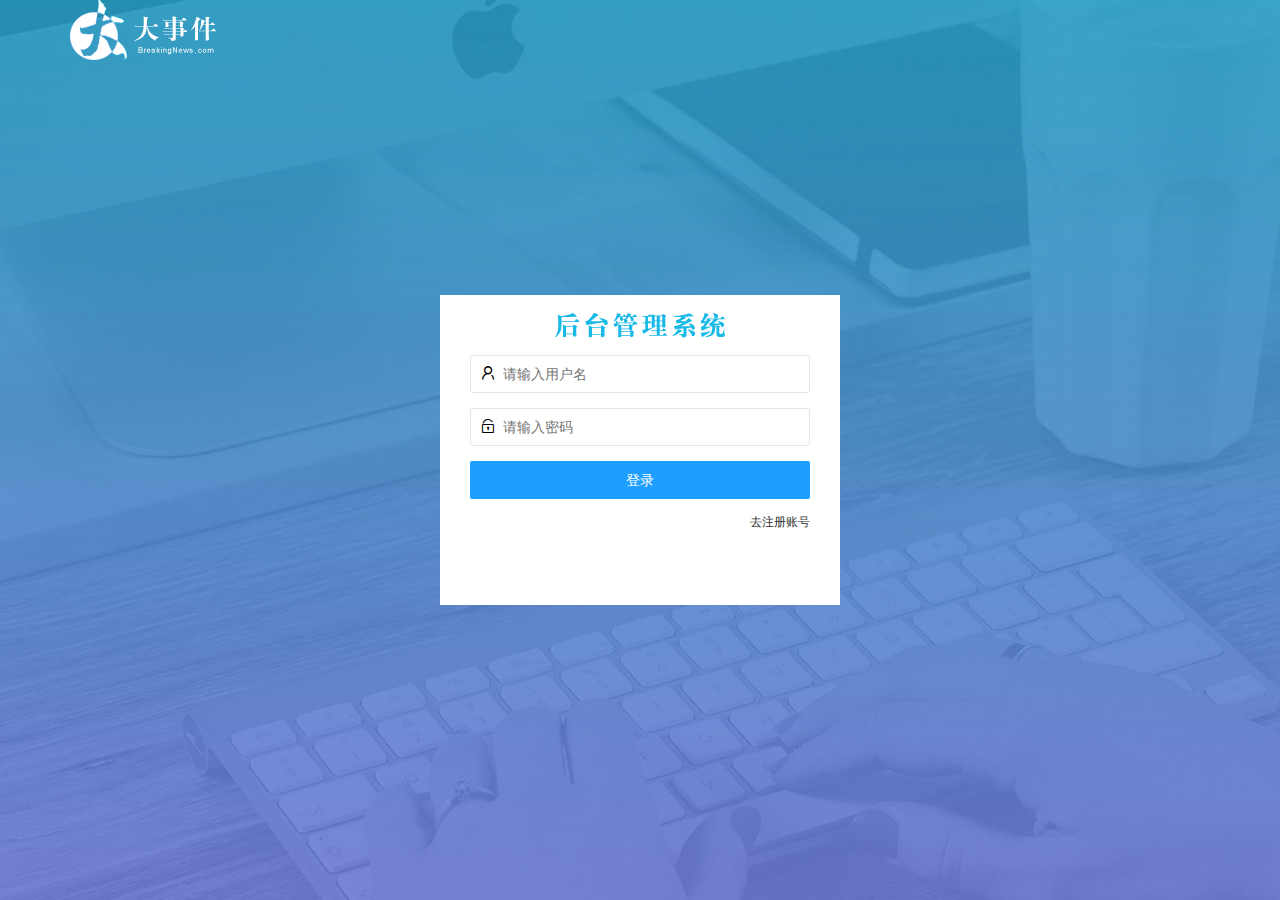
==== commit 19be9890: "完成了登录和注册功能的开发" ====
--- a/login.html
+++ b/login.html
@@ -22,7 +22,7 @@
         <!-- 登陆的div -->
         <div class="login-box">
             <!-- 登陆的表单 -->
-            <form class="layui-form" action="">
+            <form class="layui-form" id="form_login">
                 <!-- 用户名 -->
                 <div class="layui-form-item">
                     <i class="layui-icon layui-icon-username"></i>
@@ -74,11 +74,13 @@
         </div>
     </div>
     <!-- 导入LayUI的JS文件 -->
-    <script src="./assets/lib/layui/layui.all.js"></script>
+    <script src="assets/lib/layui/layui.all.js"></script>
     <!-- 导入jquery -->
-    <script src="./assets/lib/jquery.js"></script>
+    <script src="assets/lib/jquery.js"></script>
+    <!-- 导入自己封装的 baseAPI.js -->
+    <script src="assets/js/baseAPI.js"></script>
     <!-- 导入自己的js脚本 -->
-    <script src="./assets/js/login.js"></script>
+    <script src="assets/js/login.js"></script>
 </body>
 
 </html>--- a/assets/css/login.css
+++ b/assets/css/login.css
@@ -4,7 +4,7 @@
     padding: 0;
     height: 100%;
     width: 100%;
-    background: url('../assets/images/login_bg.jpg') no-repeat center;
+    background: url('../images/login_bg.jpg') no-repeat center;
     background-size: cover;
 }
 
@@ -20,7 +20,7 @@
 
 .title-box {
     height: 60px;
-    background: url('../assets/images/login_title.png') no-repeat center;
+    background: url('../images/login_title.png') no-repeat center;
 }
 
 .reg-box {
